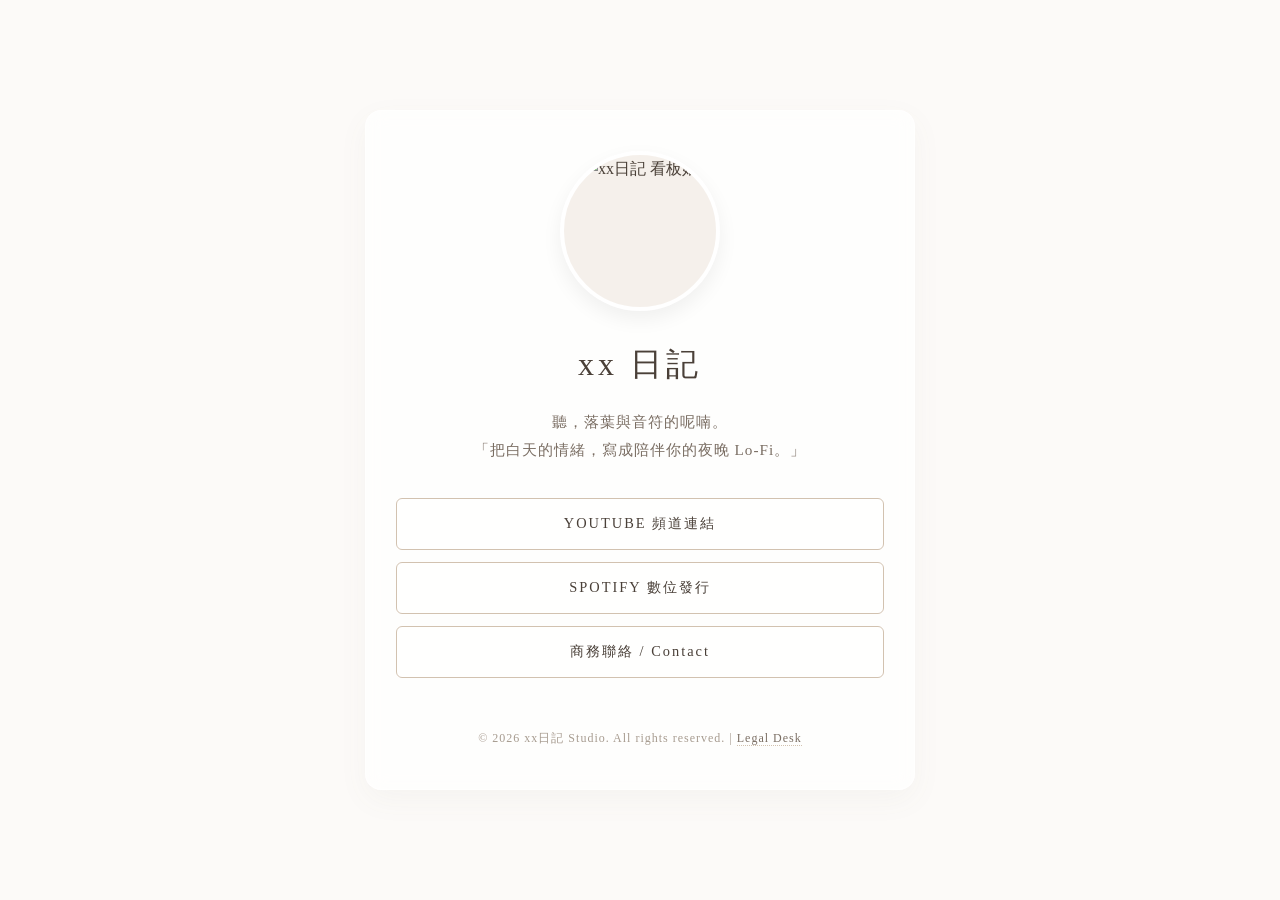
==== index.html @ 3ca11844 "Update index.html" ====
<!DOCTYPE html>
<html lang="zh-TW">
<head>
    <meta charset="UTF-8">
    <meta name="viewport" content="width=device-width, initial-scale=1.0">
    <title>xx日記 | 專屬音樂空間</title>
    <link rel="preconnect" href="https://googleapis.com">
    <link rel="preconnect" href="https://gstatic.com" crossorigin>
    <link href="https://googleapis.com/css2?family=Noto+Serif+TC:wght@300;500&family=Poppins:wght@200;400&display=swap" rel="stylesheet">
    
    <style>
        :root {
            --bg-overlay: rgba(252, 250, 247, 0.85); /* 溫馨米白毛玻璃覆蓋 */
            --text-main: #4a4038; /* 暖調深炭灰 */
            --text-sub: #7a6e63; /* 莫蘭迪棕灰 */
            --accent: #d2c2b0; /* 櫻花落葉大地色 */
        }
        * { margin: 0; padding: 0; box-sizing: border-box; }
        
        body {
            font-family: 'Poppins', 'Noto Serif TC', serif;
            color: var(--text-main);
            line-height: 1.8;
            display: flex;
            align-items: center;
            justify-content: center;
            min-height: 100vh;
            padding: 20px;
            position: relative;
            overflow-x: hidden;
            /* 將【第二張櫻花靠樹圖】設為全螢幕背景 */
            background: url('您的第二張櫻花靠樹圖網址.jpg') no-repeat center center fixed;
            background-size: cover;
        }
        
        /* 網頁背景的磨砂玻璃包覆層，讓唯美背景不干擾文字閱讀 */
        body::before {
            content: '';
            position: absolute;
            top: 0; left: 0; width: 100%; height: 100%;
            background-color: var(--bg-overlay);
            backdrop-filter: blur(5px);
            z-index: 1;
        }

        /* 主容器 */
        .container {
            position: relative;
            z-index: 2; /* 確保內容在背景層之上 */
            max-width: 550px;
            width: 100%;
            text-align: center;
            background: rgba(255, 255, 255, 0.7);
            padding: 40px 30px;
            border-radius: 16px;
            box-shadow: 0 10px 30px rgba(122, 110, 99, 0.05);
            backdrop-filter: blur(10px);
            border: 1px solid rgba(255, 255, 255, 0.5);
        }

        /* 看板娘形象插圖空間（放置第一張去背圖） */
        .avatar-container {
            width: 160px;
            height: 160px;
            margin: 0 auto 25px auto;
            border-radius: 50%;
            overflow: hidden;
            border: 4px solid #ffffff;
            box-shadow: 0 8px 20px rgba(0,0,0,0.06);
            background-color: #f5f0eb;
        }
        .avatar-container img {
            width: 100%;
            height: 100%;
            object-fit: cover;
            object-position: top; /* 聚焦在少女面部 */
        }

        .logo-space {
            font-size: 2rem;
            font-weight: 500;
            letter-spacing: 4px;
            margin-bottom: 15px;
        }
        .description {
            font-size: 0.95rem;
            font-weight: 300;
            color: var(--text-sub);
            margin-bottom: 35px;
            letter-spacing: 1px;
        }
        .links-group {
            display: flex;
            flex-direction: column;
            gap: 12px;
            margin-bottom: 50px;
        }
        .btn {
            display: block;
            padding: 12px;
            border: 1px solid var(--accent);
            border-radius: 6px;
            color: var(--text-main);
            text-decoration: none;
            font-size: 0.9rem;
            letter-spacing: 2px;
            transition: all 0.3s ease;
            background: rgba(255, 255, 255, 0.5);
        }
        .btn:hover {
            background-color: var(--text-main);
            color: #ffffff;
            border-color: var(--text-main);
            transform: translateY(-2px);
        }
        footer {
            font-size: 0.75rem;
            color: #a69b8f;
            letter-spacing: 1px;
        }
        footer a {
            color: var(--text-sub);
            text-decoration: none;
            border-bottom: 1px dotted var(--accent);
            cursor: pointer;
        }
        
        /* 法務彈出視窗保持高防禦規格 */
        .modal {
            display: none;
            position: fixed;
            top: 0; left: 0; width: 100%; height: 100%;
            background-color: rgba(74, 64, 56, 0.6);
            backdrop-filter: blur(8px);
            justify-content: center; align-items: center;
            padding: 20px; z-index: 1000;
        }
        .modal-content {
            background-color: #ffffff;
            padding: 35px; border-radius: 12px;
            max-width: 600px; max-height: 80vh; overflow-y: auto;
            text-align: left; box-shadow: 0 20px 50px rgba(0,0,0,0.15);
        }
        .modal-title {
            font-size: 1.15rem; font-weight: 500; margin-bottom: 20px;
            border-bottom: 1px solid #eee; padding-bottom: 10px;
        }
        .modal-text {
            font-size: 0.85rem; color: #555; white-space: pre-line;
            font-family: 'Poppins', sans-serif; line-height: 1.6;
        }
        .close-btn {
            display: inline-block; margin-top: 25px; padding: 8px 20px;
            background-color: var(--text-main); color: white;
            border: none; border-radius: 4px; cursor: pointer; font-size: 0.85rem;
        }
    </style>
</head>
<body>

    <div class="container">
        <!-- 圓形頭像：置入第一張去背少女圖 -->
        <div class="avatar-container">
            <img src="您的第一張去背半身圖網址.png" alt="xx日記 看板娘">
        </div>
        
        <div class="logo-space">xx 日記</div>
        <p class="description">
            聽，落葉與音符的呢喃。<br>
            「把白天的情緒，寫成陪伴你的夜晚 Lo-Fi。」
        </p>

        <div class="links-group">
            <a href="https://youtube.com" target="_blank" class="btn">YOUTUBE 頻道連結</a>
            <a href="#" target="_blank" class="btn">SPOTIFY 數位發行</a>
            <a href="mailto:您的聯絡信箱" class="btn">商務聯絡 / Contact</a>
        </div>

        <footer>
            © 2026 xx日記 Studio. All rights reserved. | <a onclick="openModal()">Legal Desk</a>
        </footer>
    </div>

    <!-- 隱蔽的法務彈出視窗 -->
    <div id="legalModal" class="modal">
        <div class="modal-content">
            <div class="modal-title">Digital Asset Ownership & DMCA Compliance</div>
            <div class="modal-text">All audio recordings, musical compositions, soundscapes, visual illustrations, and anime character designs associated with the "xx日記 (xx Diary)" brand—including all content distributed via YouTube, Spotify, and our sub-distribution partner JSJ Music (杰思國際娛樂)—are the exclusive intellectual property of our private studio.

            **Proprietary Technology & Proof of Origin:**
            Our digital assets are generated and compiled utilizing our studio's Proprietary Automated Multi-Track Audio Synthesizing System. Every audio track contains an embedded, encrypted digital signature (Private Metadata Fingerprint) and is automatically synchronized with a timestamped backend server log at the exact millisecond of creation. We hold irrevocable, definitive forensic evidence of original authorship for 100% of our catalog.

            **Anti-Piracy & False Claims Policy:**
            We monitor global platforms 24/7 for copyright infringement and automated re-uploads. Furthermore, we maintain a Zero-Tolerance Policy against malicious, fraudulent copyright strikes or abusive DMCA notifications. Any individual or competitor entity filing false claims against our channels will be met with immediate legal escalation, including but not limited to, formal DMCA Counter-Notices, international claims for tortious interference with business relations, and statutory damages under applicable digital commerce laws.</div>
            <button class="close-btn" onclick="closeModal()">關閉視窗 / Close</button>
        </div>
    </div>

    <script>
        function openModal() { document.getElementById('legalModal').style.display = 'flex'; }
        function closeModal() { document.getElementById('legalModal').style.display = 'none'; }
        window.onclick = function(event) {
            let modal = document.getElementById('legalModal');
            if (event.target == modal) { modal.style.display = 'none'; }
        }
    </script>
</body>
</html>
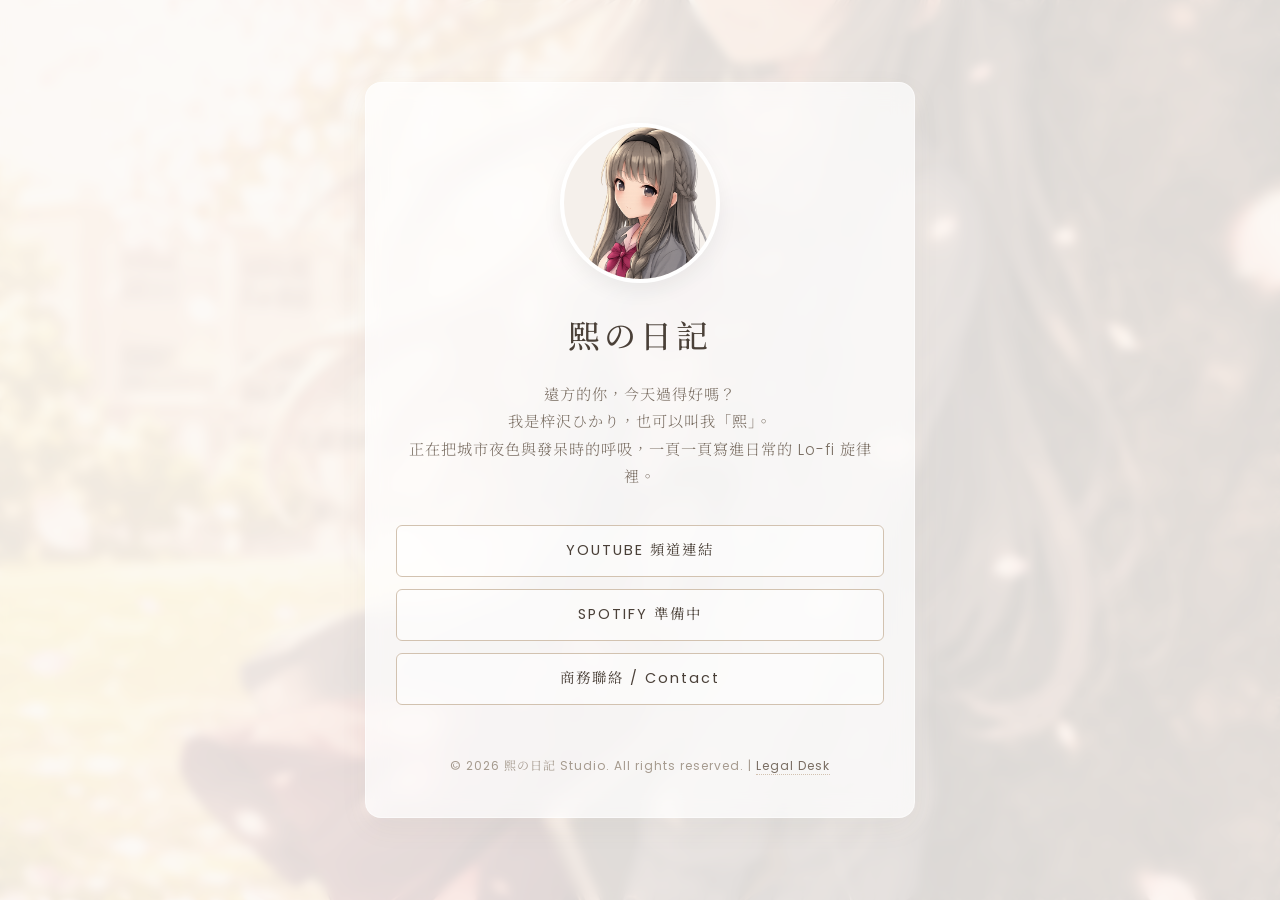
==== commit 0795c4e0: "Set up Hikari diary landing page" ====
--- a/index.html
+++ b/index.html
@@ -3,10 +3,10 @@
 <head>
     <meta charset="UTF-8">
     <meta name="viewport" content="width=device-width, initial-scale=1.0">
-    <title>xx日記 | 專屬音樂空間</title>
-    <link rel="preconnect" href="https://googleapis.com">
-    <link rel="preconnect" href="https://gstatic.com" crossorigin>
-    <link href="https://googleapis.com/css2?family=Noto+Serif+TC:wght@300;500&family=Poppins:wght@200;400&display=swap" rel="stylesheet">
+    <title>熙の日記 | Azusawa Hikari</title>
+    <link rel="preconnect" href="https://fonts.googleapis.com">
+    <link rel="preconnect" href="https://fonts.gstatic.com" crossorigin>
+    <link href="https://fonts.googleapis.com/css2?family=Noto+Serif+TC:wght@300;500&family=Poppins:wght@200;400&display=swap" rel="stylesheet">
     
     <style>
         :root {
@@ -29,7 +29,7 @@
             position: relative;
             overflow-x: hidden;
             /* 將【第二張櫻花靠樹圖】設為全螢幕背景 */
-            background: url('您的第二張櫻花靠樹圖網址.jpg') no-repeat center center fixed;
+            background: url('images/cherry-blossoms.png') no-repeat center center fixed;
             background-size: cover;
         }
         
@@ -161,37 +161,32 @@
     <div class="container">
         <!-- 圓形頭像：置入第一張去背少女圖 -->
         <div class="avatar-container">
-            <img src="您的第一張去背半身圖網址.png" alt="xx日記 看板娘">
+            <img src="images/avatar.png" alt="熙の日記 看板娘">
         </div>
         
-        <div class="logo-space">xx 日記</div>
+        <div class="logo-space">熙の日記</div>
         <p class="description">
-            聽，落葉與音符的呢喃。<br>
-            「把白天的情緒，寫成陪伴你的夜晚 Lo-Fi。」
+            遠方的你，今天過得好嗎？<br>
+            我是梓沢ひかり，也可以叫我「熙」。<br>
+            正在把城市夜色與發呆時的呼吸，一頁一頁寫進日常的 Lo-fi 旋律裡。
         </p>
 
         <div class="links-group">
-            <a href="https://youtube.com" target="_blank" class="btn">YOUTUBE 頻道連結</a>
-            <a href="#" target="_blank" class="btn">SPOTIFY 數位發行</a>
-            <a href="mailto:您的聯絡信箱" class="btn">商務聯絡 / Contact</a>
+            <a href="https://youtube.com/@azusawa-hikari" target="_blank" class="btn">YOUTUBE 頻道連結</a>
+            <a href="#" target="_blank" class="btn">SPOTIFY 準備中</a>
+            <a href="mailto:hikarisdiary.lofi@gmail.com" class="btn">商務聯絡 / Contact</a>
         </div>
 
         <footer>
-            © 2026 xx日記 Studio. All rights reserved. | <a onclick="openModal()">Legal Desk</a>
+            © 2026 熙の日記 Studio. All rights reserved. | <a onclick="openModal()">Legal Desk</a>
         </footer>
     </div>
 
     <!-- 隱蔽的法務彈出視窗 -->
     <div id="legalModal" class="modal">
         <div class="modal-content">
-            <div class="modal-title">Digital Asset Ownership & DMCA Compliance</div>
-            <div class="modal-text">All audio recordings, musical compositions, soundscapes, visual illustrations, and anime character designs associated with the "xx日記 (xx Diary)" brand—including all content distributed via YouTube, Spotify, and our sub-distribution partner JSJ Music (杰思國際娛樂)—are the exclusive intellectual property of our private studio.
-
-            **Proprietary Technology & Proof of Origin:**
-            Our digital assets are generated and compiled utilizing our studio's Proprietary Automated Multi-Track Audio Synthesizing System. Every audio track contains an embedded, encrypted digital signature (Private Metadata Fingerprint) and is automatically synchronized with a timestamped backend server log at the exact millisecond of creation. We hold irrevocable, definitive forensic evidence of original authorship for 100% of our catalog.
-
-            **Anti-Piracy & False Claims Policy:**
-            We monitor global platforms 24/7 for copyright infringement and automated re-uploads. Furthermore, we maintain a Zero-Tolerance Policy against malicious, fraudulent copyright strikes or abusive DMCA notifications. Any individual or competitor entity filing false claims against our channels will be met with immediate legal escalation, including but not limited to, formal DMCA Counter-Notices, international claims for tortious interference with business relations, and statutory damages under applicable digital commerce laws.</div>
+            <div class="modal-title">版權宣告</div>
+            <div class="modal-text">版權所有,翻印必究</div>
             <button class="close-btn" onclick="closeModal()">關閉視窗 / Close</button>
         </div>
     </div>
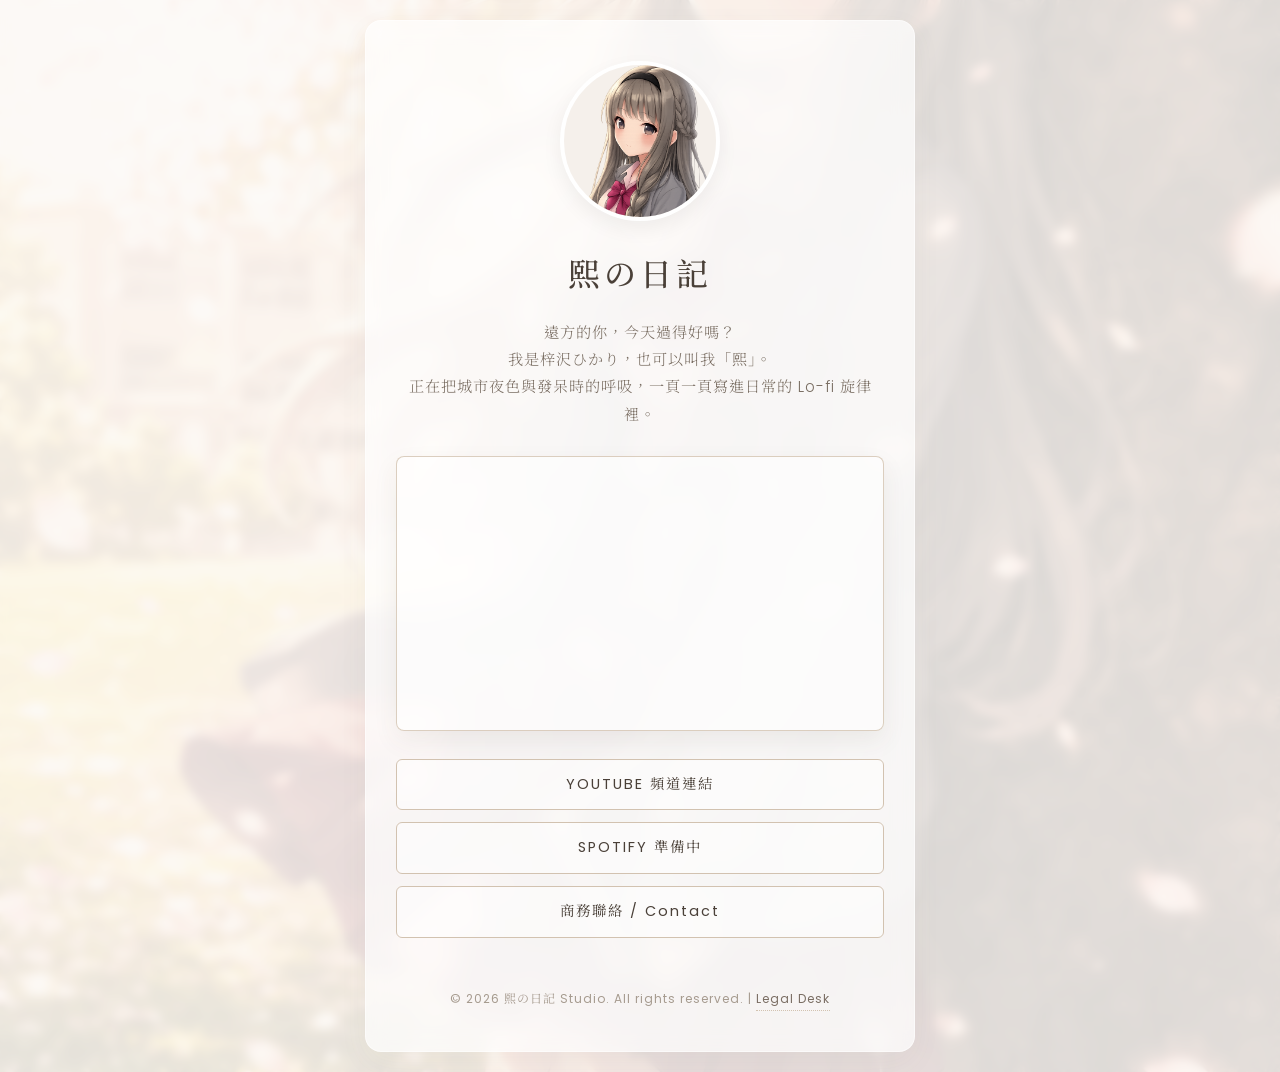
==== commit fe74fcbe: "Organize landing page assets" ====
--- a/index.html
+++ b/index.html
@@ -7,161 +7,14 @@
     <link rel="preconnect" href="https://fonts.googleapis.com">
     <link rel="preconnect" href="https://fonts.gstatic.com" crossorigin>
     <link href="https://fonts.googleapis.com/css2?family=Noto+Serif+TC:wght@300;500&family=Poppins:wght@200;400&display=swap" rel="stylesheet">
-    
-    <style>
-        :root {
-            --bg-overlay: rgba(252, 250, 247, 0.85); /* 溫馨米白毛玻璃覆蓋 */
-            --text-main: #4a4038; /* 暖調深炭灰 */
-            --text-sub: #7a6e63; /* 莫蘭迪棕灰 */
-            --accent: #d2c2b0; /* 櫻花落葉大地色 */
-        }
-        * { margin: 0; padding: 0; box-sizing: border-box; }
-        
-        body {
-            font-family: 'Poppins', 'Noto Serif TC', serif;
-            color: var(--text-main);
-            line-height: 1.8;
-            display: flex;
-            align-items: center;
-            justify-content: center;
-            min-height: 100vh;
-            padding: 20px;
-            position: relative;
-            overflow-x: hidden;
-            /* 將【第二張櫻花靠樹圖】設為全螢幕背景 */
-            background: url('images/cherry-blossoms.png') no-repeat center center fixed;
-            background-size: cover;
-        }
-        
-        /* 網頁背景的磨砂玻璃包覆層，讓唯美背景不干擾文字閱讀 */
-        body::before {
-            content: '';
-            position: absolute;
-            top: 0; left: 0; width: 100%; height: 100%;
-            background-color: var(--bg-overlay);
-            backdrop-filter: blur(5px);
-            z-index: 1;
-        }
-
-        /* 主容器 */
-        .container {
-            position: relative;
-            z-index: 2; /* 確保內容在背景層之上 */
-            max-width: 550px;
-            width: 100%;
-            text-align: center;
-            background: rgba(255, 255, 255, 0.7);
-            padding: 40px 30px;
-            border-radius: 16px;
-            box-shadow: 0 10px 30px rgba(122, 110, 99, 0.05);
-            backdrop-filter: blur(10px);
-            border: 1px solid rgba(255, 255, 255, 0.5);
-        }
-
-        /* 看板娘形象插圖空間（放置第一張去背圖） */
-        .avatar-container {
-            width: 160px;
-            height: 160px;
-            margin: 0 auto 25px auto;
-            border-radius: 50%;
-            overflow: hidden;
-            border: 4px solid #ffffff;
-            box-shadow: 0 8px 20px rgba(0,0,0,0.06);
-            background-color: #f5f0eb;
-        }
-        .avatar-container img {
-            width: 100%;
-            height: 100%;
-            object-fit: cover;
-            object-position: top; /* 聚焦在少女面部 */
-        }
-
-        .logo-space {
-            font-size: 2rem;
-            font-weight: 500;
-            letter-spacing: 4px;
-            margin-bottom: 15px;
-        }
-        .description {
-            font-size: 0.95rem;
-            font-weight: 300;
-            color: var(--text-sub);
-            margin-bottom: 35px;
-            letter-spacing: 1px;
-        }
-        .links-group {
-            display: flex;
-            flex-direction: column;
-            gap: 12px;
-            margin-bottom: 50px;
-        }
-        .btn {
-            display: block;
-            padding: 12px;
-            border: 1px solid var(--accent);
-            border-radius: 6px;
-            color: var(--text-main);
-            text-decoration: none;
-            font-size: 0.9rem;
-            letter-spacing: 2px;
-            transition: all 0.3s ease;
-            background: rgba(255, 255, 255, 0.5);
-        }
-        .btn:hover {
-            background-color: var(--text-main);
-            color: #ffffff;
-            border-color: var(--text-main);
-            transform: translateY(-2px);
-        }
-        footer {
-            font-size: 0.75rem;
-            color: #a69b8f;
-            letter-spacing: 1px;
-        }
-        footer a {
-            color: var(--text-sub);
-            text-decoration: none;
-            border-bottom: 1px dotted var(--accent);
-            cursor: pointer;
-        }
-        
-        /* 法務彈出視窗保持高防禦規格 */
-        .modal {
-            display: none;
-            position: fixed;
-            top: 0; left: 0; width: 100%; height: 100%;
-            background-color: rgba(74, 64, 56, 0.6);
-            backdrop-filter: blur(8px);
-            justify-content: center; align-items: center;
-            padding: 20px; z-index: 1000;
-        }
-        .modal-content {
-            background-color: #ffffff;
-            padding: 35px; border-radius: 12px;
-            max-width: 600px; max-height: 80vh; overflow-y: auto;
-            text-align: left; box-shadow: 0 20px 50px rgba(0,0,0,0.15);
-        }
-        .modal-title {
-            font-size: 1.15rem; font-weight: 500; margin-bottom: 20px;
-            border-bottom: 1px solid #eee; padding-bottom: 10px;
-        }
-        .modal-text {
-            font-size: 0.85rem; color: #555; white-space: pre-line;
-            font-family: 'Poppins', sans-serif; line-height: 1.6;
-        }
-        .close-btn {
-            display: inline-block; margin-top: 25px; padding: 8px 20px;
-            background-color: var(--text-main); color: white;
-            border: none; border-radius: 4px; cursor: pointer; font-size: 0.85rem;
-        }
-    </style>
+    <link rel="stylesheet" href="assets/css/styles.css">
+    <script src="assets/js/main.js" defer></script>
 </head>
 <body>
 
     <div class="container">
-        <!-- 圓形頭像：置入第一張去背少女圖 -->
         <div class="avatar-container">
-            <img src="images/avatar.png" alt="熙の日記 看板娘">
+            <img src="assets/images/avatar.png" alt="熙の日記 看板娘">
         </div>
         
         <div class="logo-space">熙の日記</div>
@@ -171,6 +24,10 @@
             正在把城市夜色與發呆時的呼吸，一頁一頁寫進日常的 Lo-fi 旋律裡。
         </p>
 
+        <div class="playlist-embed">
+            <iframe src="https://www.youtube.com/embed/videoseries?si=89TCRjZGggHutukW&amp;list=PLISfAGf85s-c" title="熙の日記 YouTube 播放清單" allow="accelerometer; autoplay; clipboard-write; encrypted-media; gyroscope; picture-in-picture; web-share" referrerpolicy="strict-origin-when-cross-origin" allowfullscreen></iframe>
+        </div>
+
         <div class="links-group">
             <a href="https://youtube.com/@azusawa-hikari" target="_blank" class="btn">YOUTUBE 頻道連結</a>
             <a href="#" target="_blank" class="btn">SPOTIFY 準備中</a>
@@ -178,26 +35,16 @@
         </div>
 
         <footer>
-            © 2026 熙の日記 Studio. All rights reserved. | <a onclick="openModal()">Legal Desk</a>
+            © 2026 熙の日記 Studio. All rights reserved. | <button class="legal-link" type="button" id="legalDeskButton">Legal Desk</button>
         </footer>
     </div>
 
-    <!-- 隱蔽的法務彈出視窗 -->
-    <div id="legalModal" class="modal">
+    <div id="legalModal" class="modal" aria-hidden="true">
         <div class="modal-content">
             <div class="modal-title">版權宣告</div>
             <div class="modal-text">版權所有,翻印必究</div>
-            <button class="close-btn" onclick="closeModal()">關閉視窗 / Close</button>
+            <button class="close-btn" type="button" id="closeLegalModalButton">關閉視窗 / Close</button>
         </div>
     </div>
-
-    <script>
-        function openModal() { document.getElementById('legalModal').style.display = 'flex'; }
-        function closeModal() { document.getElementById('legalModal').style.display = 'none'; }
-        window.onclick = function(event) {
-            let modal = document.getElementById('legalModal');
-            if (event.target == modal) { modal.style.display = 'none'; }
-        }
-    </script>
 </body>
 </html>
--- a/assets/css/styles.css
+++ b/assets/css/styles.css
@@ -0,0 +1,207 @@
+:root {
+    --bg-overlay: rgba(252, 250, 247, 0.85);
+    --text-main: #4a4038;
+    --text-sub: #7a6e63;
+    --accent: #d2c2b0;
+}
+
+* {
+    margin: 0;
+    padding: 0;
+    box-sizing: border-box;
+}
+
+body {
+    font-family: 'Poppins', 'Noto Serif TC', serif;
+    color: var(--text-main);
+    line-height: 1.8;
+    display: flex;
+    align-items: center;
+    justify-content: center;
+    min-height: 100vh;
+    padding: 20px;
+    position: relative;
+    overflow-x: hidden;
+    background: url('../images/cherry-blossoms.png') no-repeat center center fixed;
+    background-size: cover;
+}
+
+body::before {
+    content: '';
+    position: absolute;
+    top: 0;
+    left: 0;
+    width: 100%;
+    height: 100%;
+    background-color: var(--bg-overlay);
+    backdrop-filter: blur(5px);
+    z-index: 1;
+}
+
+.container {
+    position: relative;
+    z-index: 2;
+    max-width: 550px;
+    width: 100%;
+    text-align: center;
+    background: rgba(255, 255, 255, 0.7);
+    padding: 40px 30px;
+    border-radius: 16px;
+    box-shadow: 0 10px 30px rgba(122, 110, 99, 0.05);
+    backdrop-filter: blur(10px);
+    border: 1px solid rgba(255, 255, 255, 0.5);
+}
+
+.avatar-container {
+    width: 160px;
+    height: 160px;
+    margin: 0 auto 25px;
+    border-radius: 50%;
+    overflow: hidden;
+    border: 4px solid #ffffff;
+    box-shadow: 0 8px 20px rgba(0, 0, 0, 0.06);
+    background-color: #f5f0eb;
+}
+
+.avatar-container img {
+    width: 100%;
+    height: 100%;
+    object-fit: cover;
+    object-position: top;
+}
+
+.logo-space {
+    font-size: 2rem;
+    font-weight: 500;
+    letter-spacing: 4px;
+    margin-bottom: 15px;
+}
+
+.description {
+    font-size: 0.95rem;
+    font-weight: 300;
+    color: var(--text-sub);
+    margin-bottom: 28px;
+    letter-spacing: 1px;
+}
+
+.playlist-embed {
+    width: 100%;
+    aspect-ratio: 16 / 9;
+    margin-bottom: 28px;
+    overflow: hidden;
+    border-radius: 8px;
+    border: 1px solid rgba(210, 194, 176, 0.8);
+    box-shadow: 0 10px 24px rgba(74, 64, 56, 0.08);
+    background-color: rgba(255, 255, 255, 0.55);
+}
+
+.playlist-embed iframe {
+    display: block;
+    width: 100%;
+    height: 100%;
+    border: 0;
+}
+
+.links-group {
+    display: flex;
+    flex-direction: column;
+    gap: 12px;
+    margin-bottom: 50px;
+}
+
+.btn {
+    display: block;
+    padding: 12px;
+    border: 1px solid var(--accent);
+    border-radius: 6px;
+    color: var(--text-main);
+    text-decoration: none;
+    font-size: 0.9rem;
+    letter-spacing: 2px;
+    transition: all 0.3s ease;
+    background: rgba(255, 255, 255, 0.5);
+}
+
+.btn:hover {
+    background-color: var(--text-main);
+    color: #ffffff;
+    border-color: var(--text-main);
+    transform: translateY(-2px);
+}
+
+footer {
+    font-size: 0.75rem;
+    color: #a69b8f;
+    letter-spacing: 1px;
+}
+
+.legal-link {
+    color: var(--text-sub);
+    text-decoration: none;
+    border: 0;
+    border-bottom: 1px dotted var(--accent);
+    cursor: pointer;
+    background: transparent;
+    font: inherit;
+    letter-spacing: inherit;
+    padding: 0;
+}
+
+.modal {
+    display: none;
+    position: fixed;
+    top: 0;
+    left: 0;
+    width: 100%;
+    height: 100%;
+    background-color: rgba(74, 64, 56, 0.6);
+    backdrop-filter: blur(8px);
+    justify-content: center;
+    align-items: center;
+    padding: 20px;
+    z-index: 1000;
+}
+
+.modal.is-open {
+    display: flex;
+}
+
+.modal-content {
+    background-color: #ffffff;
+    padding: 35px;
+    border-radius: 12px;
+    max-width: 600px;
+    max-height: 80vh;
+    overflow-y: auto;
+    text-align: left;
+    box-shadow: 0 20px 50px rgba(0, 0, 0, 0.15);
+}
+
+.modal-title {
+    font-size: 1.15rem;
+    font-weight: 500;
+    margin-bottom: 20px;
+    border-bottom: 1px solid #eeeeee;
+    padding-bottom: 10px;
+}
+
+.modal-text {
+    font-size: 0.85rem;
+    color: #555555;
+    white-space: pre-line;
+    font-family: 'Poppins', sans-serif;
+    line-height: 1.6;
+}
+
+.close-btn {
+    display: inline-block;
+    margin-top: 25px;
+    padding: 8px 20px;
+    background-color: var(--text-main);
+    color: #ffffff;
+    border: none;
+    border-radius: 4px;
+    cursor: pointer;
+    font-size: 0.85rem;
+}
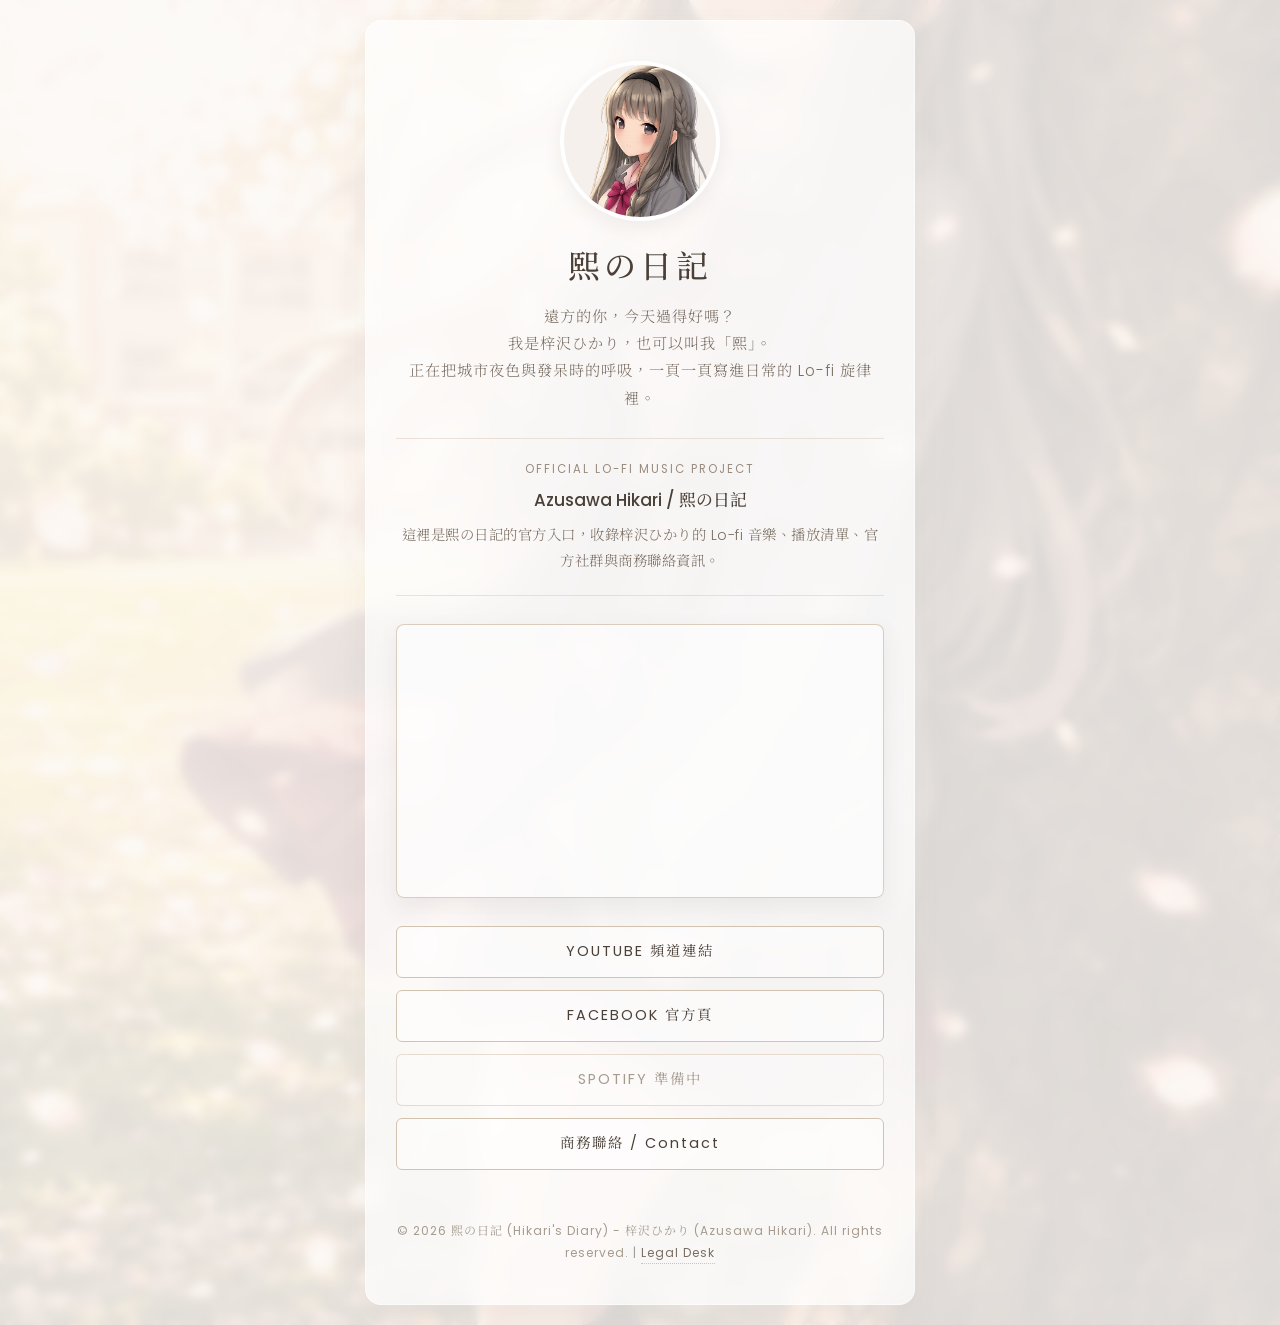
==== commit 5f30c313: "feat(site): strengthen official identity SEO" ====
--- a/index.html
+++ b/index.html
@@ -3,41 +3,177 @@
 <head>
     <meta charset="UTF-8">
     <meta name="viewport" content="width=device-width, initial-scale=1.0">
-    <title>熙の日記 | Azusawa Hikari</title>
+    <title>熙の日記 | 梓沢ひかり (Azusawa Hikari)</title>
+    <meta name="description" content="熙の日記是梓沢ひかり (Azusawa Hikari) 的官方 Lo-fi 音樂企劃入口，收錄 YouTube 播放清單、官方連結與商務聯絡資訊。">
+    <meta name="keywords" content="熙の日記, 梓沢ひかり, Azusawa Hikari, 梓澤熙, Hikari's Diary, official Lo-fi music, Lo-fi Beats, Chillhop">
+    <meta name="author" content="Azusawa Hikari">
+    <meta name="robots" content="index, follow, max-image-preview:large">
+    <meta name="application-name" content="熙の日記">
+    <meta name="theme-color" content="#f8f0ea">
+    <link rel="canonical" href="https://hikarisdiary.github.io/">
+    <link rel="alternate" hreflang="zh-TW" href="https://hikarisdiary.github.io/">
+    <link rel="alternate" hreflang="ja" href="https://hikarisdiary.github.io/">
+    <link rel="alternate" hreflang="en" href="https://hikarisdiary.github.io/">
+    <link rel="alternate" hreflang="x-default" href="https://hikarisdiary.github.io/">
+    <link rel="me" href="https://www.youtube.com/@azusawa-hikari">
+    <link rel="me" href="https://facebook.com/AzusawaHikari">
+    <meta property="og:type" content="website">
+    <meta property="og:locale" content="zh_TW">
+    <meta property="og:site_name" content="熙の日記">
+    <meta property="og:url" content="https://hikarisdiary.github.io/">
+    <meta property="og:title" content="熙の日記 | 梓沢ひかり (Azusawa Hikari)">
+    <meta property="og:description" content="熙の日記是梓沢ひかり (Azusawa Hikari) 的官方 Lo-fi 音樂企劃入口，收錄 YouTube 播放清單、官方連結與商務聯絡資訊。">
+    <meta property="og:image" content="https://hikarisdiary.github.io/assets/images/cherry-blossoms.png">
+    <meta property="og:image:alt" content="熙の日記 櫻花背景">
+    <meta name="twitter:card" content="summary_large_image">
+    <meta name="twitter:title" content="熙の日記 | 梓沢ひかり (Azusawa Hikari)">
+    <meta name="twitter:description" content="官方 Lo-fi 音樂企劃入口，收錄 YouTube 播放清單、官方連結與商務聯絡資訊。">
+    <meta name="twitter:image" content="https://hikarisdiary.github.io/assets/images/cherry-blossoms.png">
     <link rel="preconnect" href="https://fonts.googleapis.com">
     <link rel="preconnect" href="https://fonts.gstatic.com" crossorigin>
     <link href="https://fonts.googleapis.com/css2?family=Noto+Serif+TC:wght@300;500&family=Poppins:wght@200;400&display=swap" rel="stylesheet">
     <link rel="stylesheet" href="assets/css/styles.css">
     <script src="assets/js/main.js" defer></script>
+    <script type="application/ld+json">
+{
+  "@context": "https://schema.org",
+  "@graph": [
+    {
+      "@type": "WebSite",
+      "@id": "https://hikarisdiary.github.io/#website",
+      "url": "https://hikarisdiary.github.io/",
+      "name": "熙の日記",
+      "dateModified": "2026-07-02",
+      "alternateName": [
+        "Hikari's Diary",
+        "Azusawa Hikari"
+      ],
+      "inLanguage": [
+        "zh-TW",
+        "ja",
+        "en"
+      ],
+      "publisher": {
+        "@id": "https://hikarisdiary.github.io/#musicgroup"
+      }
+    },
+    {
+      "@type": "ProfilePage",
+      "@id": "https://hikarisdiary.github.io/#profile",
+      "url": "https://hikarisdiary.github.io/",
+      "name": "熙の日記 | 梓沢ひかり (Azusawa Hikari)",
+      "description": "梓沢ひかり (Azusawa Hikari) 的官方 Lo-fi 音樂企劃與播放清單入口。",
+      "dateModified": "2026-07-02",
+      "isPartOf": {
+        "@id": "https://hikarisdiary.github.io/#website"
+      },
+      "about": {
+        "@id": "https://hikarisdiary.github.io/#musicgroup"
+      },
+      "mainEntity": {
+        "@id": "https://hikarisdiary.github.io/#musicgroup"
+      }
+    },
+    {
+      "@type": "MusicGroup",
+      "@id": "https://hikarisdiary.github.io/#musicgroup",
+      "name": "熙の日記",
+      "alternateName": [
+        "Hikari's Diary",
+        "梓沢ひかり",
+        "Azusawa Hikari",
+        "梓澤熙"
+      ],
+      "description": "熙の日記是梓沢ひかり (Azusawa Hikari) 的官方 Lo-fi 音樂企劃入口，收錄 YouTube 播放清單、官方連結與商務聯絡資訊。",
+      "disambiguatingDescription": "Official independent Lo-fi music project and profile page for Azusawa Hikari.",
+      "url": "https://hikarisdiary.github.io/",
+      "image": "https://hikarisdiary.github.io/assets/images/cherry-blossoms.png",
+      "mainEntityOfPage": {
+        "@id": "https://hikarisdiary.github.io/#profile"
+      },
+      "genre": [
+        "Lo-fi",
+        "Lo-fi Beats",
+        "Chillhop"
+      ],
+      "email": "hikarisdiary.lofi@gmail.com",
+      "member": {
+        "@id": "https://hikarisdiary.github.io/#azusawa-hikari"
+      },
+      "sameAs": [
+        "https://www.youtube.com/@azusawa-hikari",
+        "https://facebook.com/AzusawaHikari"
+      ]
+    },
+    {
+      "@type": "Person",
+      "@id": "https://hikarisdiary.github.io/#azusawa-hikari",
+      "name": "梓沢ひかり",
+      "alternateName": [
+        "Azusawa Hikari",
+        "梓澤熙",
+        "熙"
+      ],
+      "description": "Lo-fi music creator behind 熙の日記.",
+      "disambiguatingDescription": "Official creator profile connected to the independent Lo-fi music project 熙の日記.",
+      "url": "https://hikarisdiary.github.io/",
+      "sameAs": [
+        "https://www.youtube.com/@azusawa-hikari",
+        "https://facebook.com/AzusawaHikari"
+      ]
+    },
+    {
+      "@type": "MusicPlaylist",
+      "@id": "https://hikarisdiary.github.io/#youtube-playlist",
+      "name": "熙の日記 YouTube 播放清單",
+      "url": "https://www.youtube.com/playlist?list=PLISfAGf85s-c",
+      "creator": {
+        "@id": "https://hikarisdiary.github.io/#musicgroup"
+      }
+    }
+  ]
+}
+</script>
 </head>
 <body>
 
-    <div class="container">
-        <div class="avatar-container">
-            <img src="assets/images/avatar.png" alt="熙の日記 看板娘">
-        </div>
-        
-        <div class="logo-space">熙の日記</div>
-        <p class="description">
-            遠方的你，今天過得好嗎？<br>
-            我是梓沢ひかり，也可以叫我「熙」。<br>
-            正在把城市夜色與發呆時的呼吸，一頁一頁寫進日常的 Lo-fi 旋律裡。
-        </p>
+    <main class="container" aria-labelledby="siteTitle">
+        <header class="profile">
+            <div class="avatar-container">
+                <img src="assets/images/avatar.png" alt="熙の日記 看板娘">
+            </div>
 
-        <div class="playlist-embed">
+            <h1 class="logo-space" id="siteTitle">熙の日記</h1>
+            <p class="description">
+                遠方的你，今天過得好嗎？<br>
+                我是梓沢ひかり，也可以叫我「熙」。<br>
+                正在把城市夜色與發呆時的呼吸，一頁一頁寫進日常的 Lo-fi 旋律裡。
+            </p>
+        </header>
+
+        <section class="identity-summary" aria-labelledby="identityTitle">
+            <p class="identity-kicker">OFFICIAL LO-FI MUSIC PROJECT</p>
+            <h2 id="identityTitle">Azusawa Hikari / 熙の日記</h2>
+            <p>
+                這裡是熙の日記的官方入口，收錄梓沢ひかり的 Lo-fi 音樂、播放清單、官方社群與商務聯絡資訊。
+            </p>
+        </section>
+
+        <section class="playlist-embed" aria-label="熙の日記 YouTube 播放清單">
             <iframe src="https://www.youtube.com/embed/videoseries?si=89TCRjZGggHutukW&amp;list=PLISfAGf85s-c" title="熙の日記 YouTube 播放清單" allow="accelerometer; autoplay; clipboard-write; encrypted-media; gyroscope; picture-in-picture; web-share" referrerpolicy="strict-origin-when-cross-origin" allowfullscreen></iframe>
-        </div>
+        </section>
 
-        <div class="links-group">
-            <a href="https://youtube.com/@azusawa-hikari" target="_blank" class="btn">YOUTUBE 頻道連結</a>
-            <a href="#" target="_blank" class="btn">SPOTIFY 準備中</a>
+        <nav class="links-group" aria-label="官方連結">
+            <a href="https://youtube.com/@azusawa-hikari" target="_blank" rel="me noopener noreferrer" class="btn">YOUTUBE 頻道連結</a>
+            <a href="https://facebook.com/AzusawaHikari" target="_blank" rel="me noopener noreferrer" class="btn">FACEBOOK 官方頁</a>
+            <span class="btn btn-disabled" aria-disabled="true">SPOTIFY 準備中</span>
             <a href="mailto:hikarisdiary.lofi@gmail.com" class="btn">商務聯絡 / Contact</a>
-        </div>
+        </nav>
 
         <footer>
-            © 2026 熙の日記 Studio. All rights reserved. | <button class="legal-link" type="button" id="legalDeskButton">Legal Desk</button>
+            © 2026 熙の日記 (Hikari's Diary) - 梓沢ひかり (Azusawa Hikari). All rights reserved. | <button class="legal-link" type="button" id="legalDeskButton">Legal Desk</button>
         </footer>
-    </div>
+    </main>
 
     <div id="legalModal" class="modal" aria-hidden="true">
         <div class="modal-content">
--- a/assets/css/styles.css
+++ b/assets/css/styles.css
@@ -70,19 +70,53 @@
     object-position: top;
 }
 
+.profile {
+    margin-bottom: 26px;
+}
+
 .logo-space {
     font-size: 2rem;
     font-weight: 500;
     letter-spacing: 4px;
     margin-bottom: 15px;
+    line-height: 1.3;
 }
 
 .description {
     font-size: 0.95rem;
     font-weight: 300;
     color: var(--text-sub);
+    margin-bottom: 0;
+    letter-spacing: 1px;
+}
+
+.identity-summary {
     margin-bottom: 28px;
-    letter-spacing: 1px;
+    padding: 20px 0;
+    border-top: 1px solid rgba(210, 194, 176, 0.45);
+    border-bottom: 1px solid rgba(210, 194, 176, 0.45);
+}
+
+.identity-kicker {
+    margin-bottom: 8px;
+    color: #9a8b7f;
+    font-size: 0.72rem;
+    font-weight: 400;
+    letter-spacing: 2px;
+}
+
+.identity-summary h2 {
+    margin-bottom: 10px;
+    font-size: 1.05rem;
+    font-weight: 500;
+    line-height: 1.5;
+}
+
+.identity-summary p:last-child {
+    color: var(--text-sub);
+    font-size: 0.9rem;
+    font-weight: 300;
+    letter-spacing: 0.5px;
 }
 
 .playlist-embed {
@@ -130,6 +164,15 @@
     transform: translateY(-2px);
 }
 
+.btn-disabled,
+.btn-disabled:hover {
+    color: #a69b8f;
+    background: rgba(255, 255, 255, 0.28);
+    border-color: rgba(210, 194, 176, 0.55);
+    cursor: default;
+    transform: none;
+}
+
 footer {
     font-size: 0.75rem;
     color: #a69b8f;
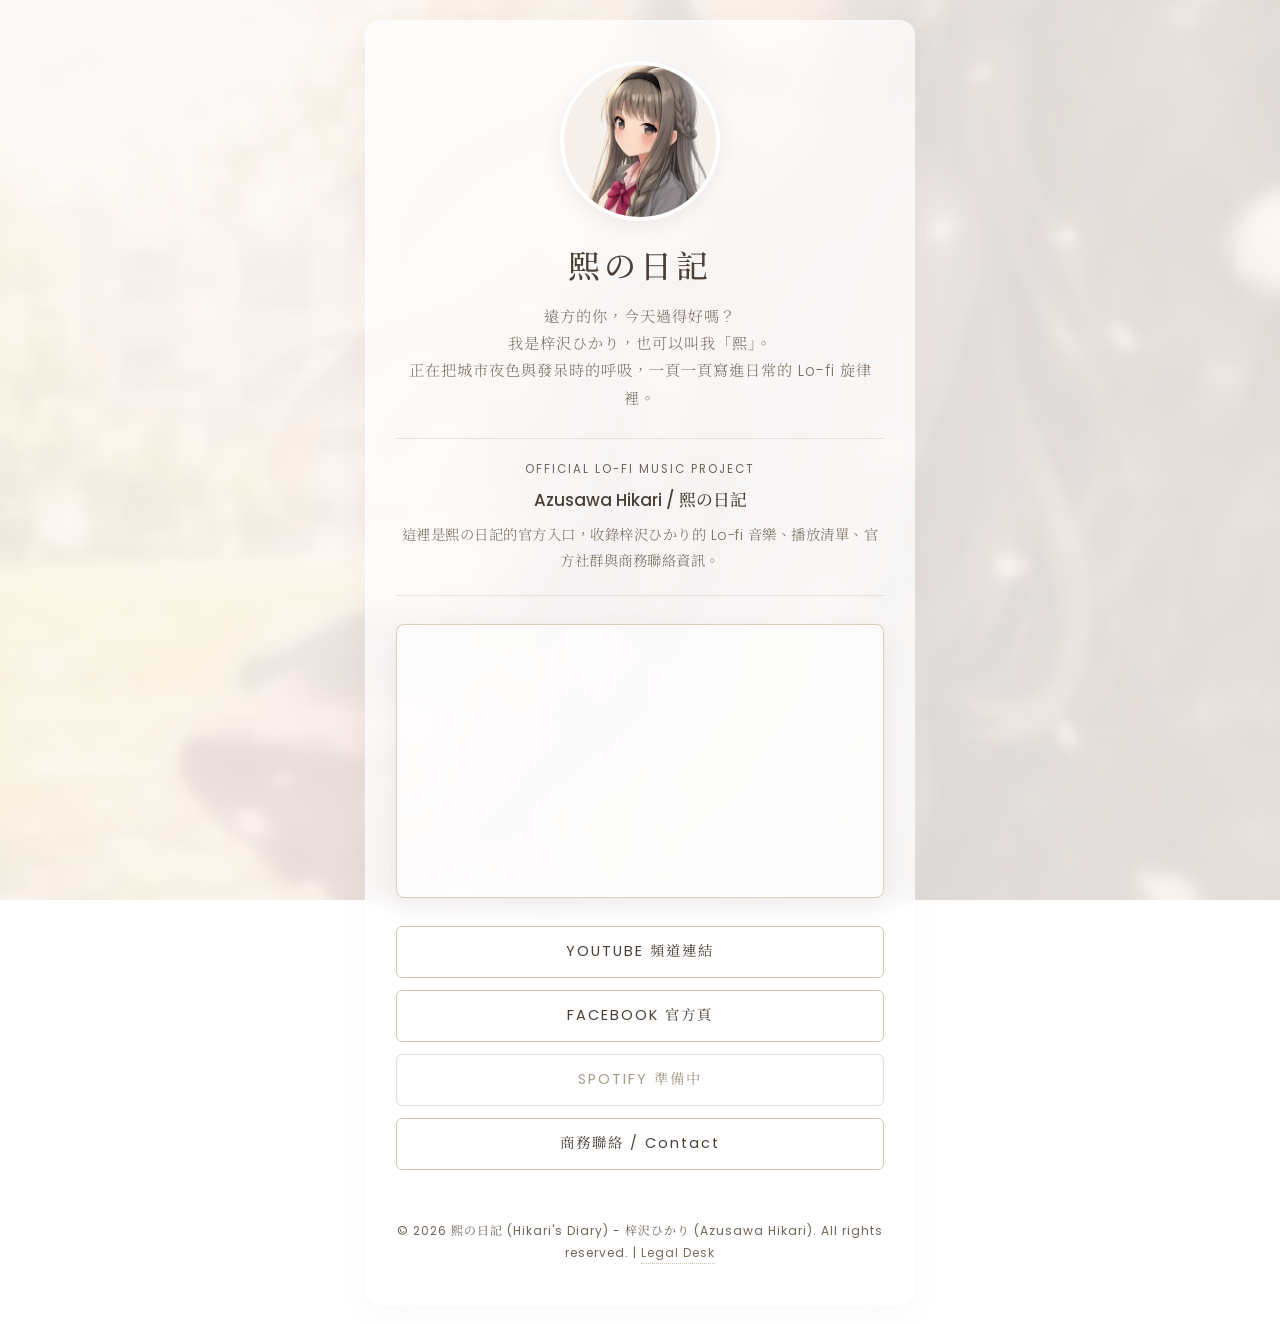
==== commit 08cafe00: "perf(site): optimize images, background rendering, a11y, and SEO - Replace 5.3MB PNGs with optimized" ====
--- a/index.html
+++ b/index.html
@@ -2,19 +2,16 @@
 <html lang="zh-TW">
 <head>
     <meta charset="UTF-8">
+    <meta name="google-site-verification" content="qSPpxJaO2s6dwS7kfvukyPudPR0ZVY3N5DRvb07A3Zk" />
     <meta name="viewport" content="width=device-width, initial-scale=1.0">
     <title>熙の日記 | 梓沢ひかり (Azusawa Hikari)</title>
     <meta name="description" content="熙の日記是梓沢ひかり (Azusawa Hikari) 的官方 Lo-fi 音樂企劃入口，收錄 YouTube 播放清單、官方連結與商務聯絡資訊。">
-    <meta name="keywords" content="熙の日記, 梓沢ひかり, Azusawa Hikari, 梓澤熙, Hikari's Diary, official Lo-fi music, Lo-fi Beats, Chillhop">
     <meta name="author" content="Azusawa Hikari">
     <meta name="robots" content="index, follow, max-image-preview:large">
     <meta name="application-name" content="熙の日記">
     <meta name="theme-color" content="#f8f0ea">
+    <link rel="icon" type="image/png" href="assets/images/favicon.png">
     <link rel="canonical" href="https://hikarisdiary.github.io/">
-    <link rel="alternate" hreflang="zh-TW" href="https://hikarisdiary.github.io/">
-    <link rel="alternate" hreflang="ja" href="https://hikarisdiary.github.io/">
-    <link rel="alternate" hreflang="en" href="https://hikarisdiary.github.io/">
-    <link rel="alternate" hreflang="x-default" href="https://hikarisdiary.github.io/">
     <link rel="me" href="https://www.youtube.com/@azusawa-hikari">
     <link rel="me" href="https://facebook.com/AzusawaHikari">
     <meta property="og:type" content="website">
@@ -23,16 +20,19 @@
     <meta property="og:url" content="https://hikarisdiary.github.io/">
     <meta property="og:title" content="熙の日記 | 梓沢ひかり (Azusawa Hikari)">
     <meta property="og:description" content="熙の日記是梓沢ひかり (Azusawa Hikari) 的官方 Lo-fi 音樂企劃入口，收錄 YouTube 播放清單、官方連結與商務聯絡資訊。">
-    <meta property="og:image" content="https://hikarisdiary.github.io/assets/images/cherry-blossoms.png">
+    <meta property="og:image" content="https://hikarisdiary.github.io/assets/images/og-image.jpg">
+    <meta property="og:image:width" content="1200">
+    <meta property="og:image:height" content="630">
     <meta property="og:image:alt" content="熙の日記 櫻花背景">
     <meta name="twitter:card" content="summary_large_image">
     <meta name="twitter:title" content="熙の日記 | 梓沢ひかり (Azusawa Hikari)">
     <meta name="twitter:description" content="官方 Lo-fi 音樂企劃入口，收錄 YouTube 播放清單、官方連結與商務聯絡資訊。">
-    <meta name="twitter:image" content="https://hikarisdiary.github.io/assets/images/cherry-blossoms.png">
+    <meta name="twitter:image" content="https://hikarisdiary.github.io/assets/images/og-image.jpg">
     <link rel="preconnect" href="https://fonts.googleapis.com">
     <link rel="preconnect" href="https://fonts.gstatic.com" crossorigin>
     <link href="https://fonts.googleapis.com/css2?family=Noto+Serif+TC:wght@300;500&family=Poppins:wght@200;400&display=swap" rel="stylesheet">
     <link rel="stylesheet" href="assets/css/styles.css">
+    <link rel="preload" as="image" href="assets/images/cherry-blossoms.webp">
     <script src="assets/js/main.js" defer></script>
     <script type="application/ld+json">
 {
@@ -43,7 +43,7 @@
       "@id": "https://hikarisdiary.github.io/#website",
       "url": "https://hikarisdiary.github.io/",
       "name": "熙の日記",
-      "dateModified": "2026-07-02",
+      "dateModified": "2026-07-08T10:08:40+08:00",
       "alternateName": [
         "Hikari's Diary",
         "Azusawa Hikari"
@@ -63,7 +63,7 @@
       "url": "https://hikarisdiary.github.io/",
       "name": "熙の日記 | 梓沢ひかり (Azusawa Hikari)",
       "description": "梓沢ひかり (Azusawa Hikari) 的官方 Lo-fi 音樂企劃與播放清單入口。",
-      "dateModified": "2026-07-02",
+      "dateModified": "2026-07-08T10:08:40+08:00",
       "isPartOf": {
         "@id": "https://hikarisdiary.github.io/#website"
       },
@@ -87,7 +87,7 @@
       "description": "熙の日記是梓沢ひかり (Azusawa Hikari) 的官方 Lo-fi 音樂企劃入口，收錄 YouTube 播放清單、官方連結與商務聯絡資訊。",
       "disambiguatingDescription": "Official independent Lo-fi music project and profile page for Azusawa Hikari.",
       "url": "https://hikarisdiary.github.io/",
-      "image": "https://hikarisdiary.github.io/assets/images/cherry-blossoms.png",
+      "image": "https://hikarisdiary.github.io/assets/images/og-image.jpg",
       "mainEntityOfPage": {
         "@id": "https://hikarisdiary.github.io/#profile"
       },
@@ -137,10 +137,12 @@
 </head>
 <body>
 
+    <div class="bg-layer" aria-hidden="true"></div>
+
     <main class="container" aria-labelledby="siteTitle">
         <header class="profile">
             <div class="avatar-container">
-                <img src="assets/images/avatar.png" alt="熙の日記 看板娘">
+                <img src="assets/images/avatar.webp" alt="熙の日記 看板娘" width="320" height="320">
             </div>
 
             <h1 class="logo-space" id="siteTitle">熙の日記</h1>
@@ -160,7 +162,7 @@
         </section>
 
         <section class="playlist-embed" aria-label="熙の日記 YouTube 播放清單">
-            <iframe src="https://www.youtube.com/embed/videoseries?si=89TCRjZGggHutukW&amp;list=PLISfAGf85s-c" title="熙の日記 YouTube 播放清單" allow="accelerometer; autoplay; clipboard-write; encrypted-media; gyroscope; picture-in-picture; web-share" referrerpolicy="strict-origin-when-cross-origin" allowfullscreen></iframe>
+            <iframe src="https://www.youtube.com/embed/videoseries?list=PLISfAGf85s-c" title="熙の日記 YouTube 播放清單" loading="lazy" allow="accelerometer; autoplay; clipboard-write; encrypted-media; gyroscope; picture-in-picture; web-share" referrerpolicy="strict-origin-when-cross-origin" allowfullscreen></iframe>
         </section>
 
         <nav class="links-group" aria-label="官方連結">
@@ -175,9 +177,9 @@
         </footer>
     </main>
 
-    <div id="legalModal" class="modal" aria-hidden="true">
+    <div id="legalModal" class="modal" role="dialog" aria-modal="true" aria-labelledby="legalModalTitle" aria-hidden="true">
         <div class="modal-content">
-            <div class="modal-title">版權宣告</div>
+            <div class="modal-title" id="legalModalTitle">版權宣告</div>
             <div class="modal-text">版權所有,翻印必究</div>
             <button class="close-btn" type="button" id="closeLegalModalButton">關閉視窗 / Close</button>
         </div>
--- a/assets/css/styles.css
+++ b/assets/css/styles.css
@@ -22,19 +22,21 @@
     padding: 20px;
     position: relative;
     overflow-x: hidden;
-    background: url('../images/cherry-blossoms.png') no-repeat center center fixed;
+}
+
+.bg-layer {
+    position: fixed;
+    inset: 0;
+    background: url('../images/cherry-blossoms.webp') no-repeat center center;
     background-size: cover;
+    z-index: 0;
 }
 
 body::before {
     content: '';
-    position: absolute;
-    top: 0;
-    left: 0;
-    width: 100%;
-    height: 100%;
+    position: fixed;
+    inset: 0;
     background-color: var(--bg-overlay);
-    backdrop-filter: blur(5px);
     z-index: 1;
 }
 
@@ -99,7 +101,7 @@
 
 .identity-kicker {
     margin-bottom: 8px;
-    color: #9a8b7f;
+    color: #6f6459;
     font-size: 0.72rem;
     font-weight: 400;
     letter-spacing: 2px;
@@ -175,7 +177,7 @@
 
 footer {
     font-size: 0.75rem;
-    color: #a69b8f;
+    color: #6f6459;
     letter-spacing: 1px;
 }
 
